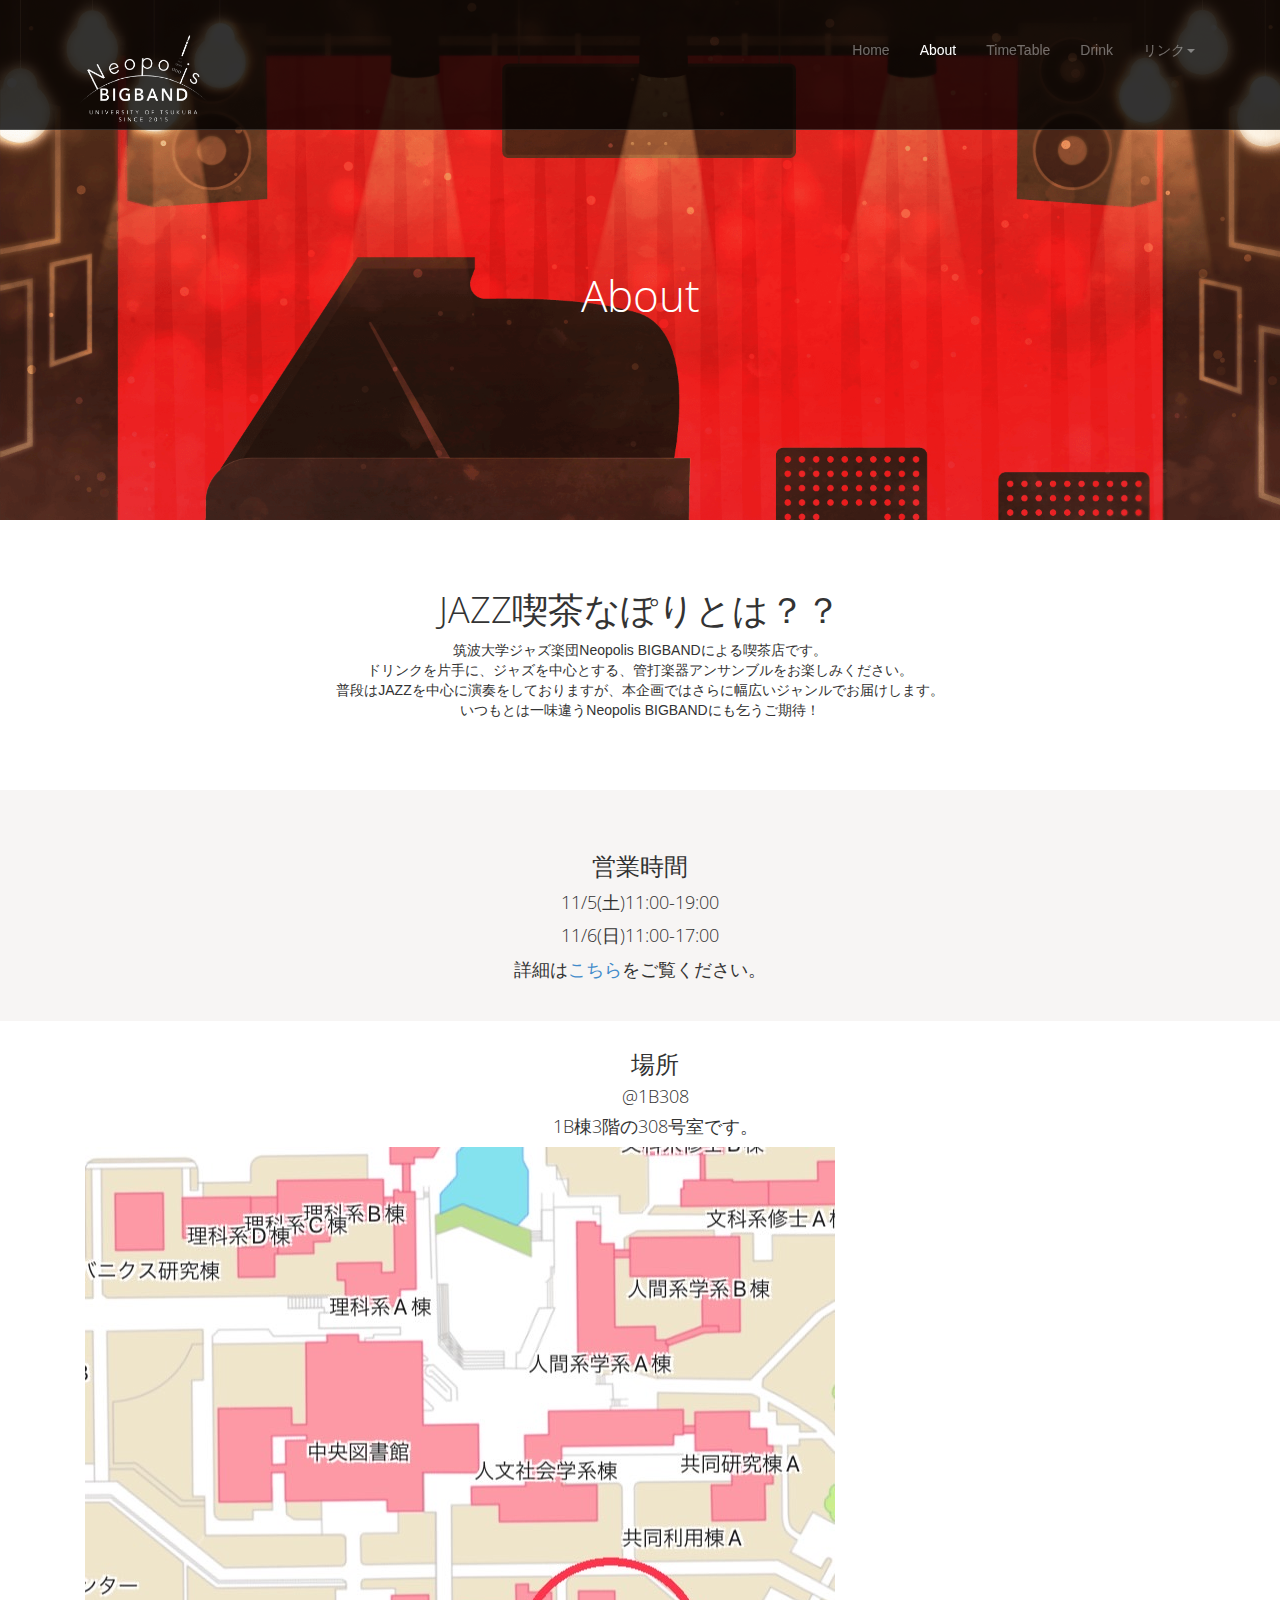
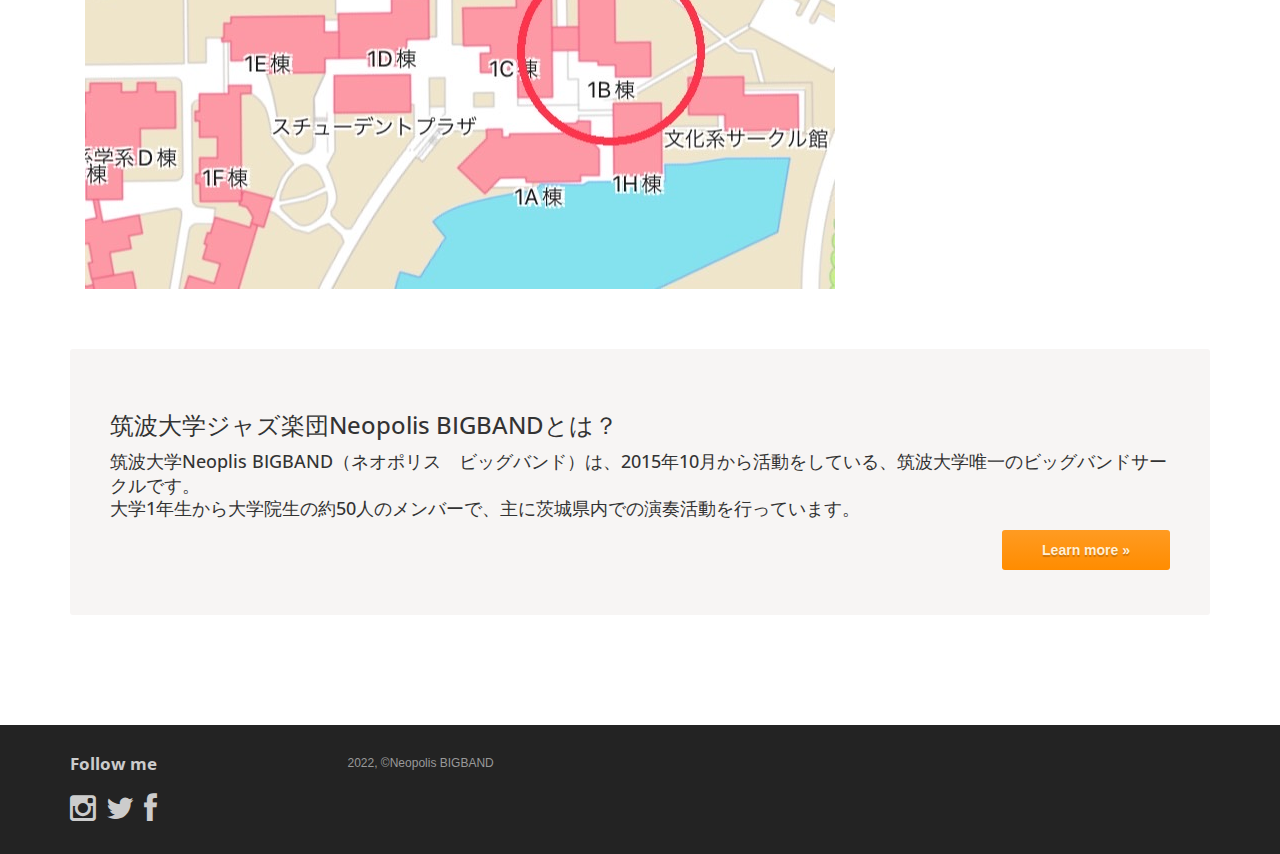
==== about.html @ 0c114110 "Add files via upload" ====
<!DOCTYPE html>
<!-- gitのやり方はhttps://miya-system-works.com/blog/detail/vscode-github/　を参考にしたよ -->
<!-- ファイル名変えたから正しく動くかチェック -->
<html lang="ja">

<head>
	<meta charset="utf-8">
	<meta name="viewport" content="width=device-width, initial-scale=1.0">
	<meta name="description" content="">
	<meta name="author" content="Sergey Pozhilov (GetTemplate.com)">

	<title>NeopolisBIGBAND雙峰祭特設サイト</title>


	<link rel="stylesheet" media="screen" href="http://fonts.googleapis.com/css?family=Open+Sans:300,400,700">
	<link rel="stylesheet" href="assets/css/bootstrap.min.css">
	<link rel="stylesheet" href="assets/css/font-awesome.min.css">

	<!-- Custom styles for our template -->
	<link rel="stylesheet" href="assets/css/bootstrap-theme.css" media="screen">
	<link rel="stylesheet" href="assets/css/main.css">

	<!-- HTML5 shim and Respond.js IE8 support of HTML5 elements and media queries -->
	<!--[if lt IE 9]>
	<script src="assets/js/html5shiv.js"></script>
	<script src="assets/js/respond.min.js"></script>
	<![endif]-->
</head>

<body class="home">
	<!-- Fixed navbar -->
	<div class="navbar navbar-inverse navbar-fixed-top headroom">
		<div class="container">
			<div class="navbar-header">
				<!-- Button for smallest screens -->
				<button type="button" class="navbar-toggle" data-toggle="collapse" data-target=".navbar-collapse"><span
						class="icon-bar"></span> <span class="icon-bar"></span> <span class="icon-bar"></span> </button>
				<a class="navbar-brand" href="index.html"><img src="assets/img/Neopolis_logo.png"
						alt="Progressus HTML5 template" width="150" height="100"></a>
			</div>
			<div class="navbar-collapse collapse">
				<ul class="nav navbar-nav pull-right">
					<li><a href="index.html">Home</a></li>
					<li class="active"><a href="#">About</a></li>
					<li><a href="timetable.html">TimeTable</a></li>
					<li><a href="drink.html">Drink</a></li>
					<li class="dropdown">
						<a href="#" class="dropdown-toggle" data-toggle="dropdown">リンク<b class="caret"></b></a>
						<ul class="dropdown-menu">
							<li><a href="https://www.stb.tsukuba.ac.jp/~neopolis/">NeopolisBIGBAND常設サイト</a></li>
							<li><a href="https://instagram.com/neopolisbigband?igshid=YmMyMTA2M2Y=">Instagram</a></li>
							<li><a href="https://twitter.com/neopolisbigband">Twitter</a></li>
							<li><a href="https://www.facebook.com/tsukuba.neopolis">Facebook</a></li>
						</ul>
					</li>
				</ul>
			</div>
			<!--/.nav-collapse -->
		</div>
	</div>
	<!-- /.navbar -->

	<!-- Header -->
	<header id="head">
		<div class="container">
			<div class="row">
				<h1 class="lead">About</h1>
			</div>
		</div>
	</header>
	<!-- /Header -->

	<!-- Intro -->
	<div class="container text-center">
		<br> <br>
		<h1 class="thin">JAZZ喫茶なぽりとは？？</h1>
		<p>
			筑波大学ジャズ楽団Neopolis BIGBANDによる喫茶店です。<br>
			ドリンクを片手に、ジャズを中心とする、管打楽器アンサンブルをお楽しみください。<br>
			普段はJAZZを中心に演奏をしておりますが、本企画ではさらに幅広いジャンルでお届けします。<br>
			いつもとは一味違うNeopolis BIGBANDにも乞うご期待！
		</p>
	</div>
	<!-- /Intro-->

	<!-- Highlights - jumbotron -->
	<div class="jumbotron top-space">
		<div class="container">
			<h3 class="text-center thin">営業時間</h3>
			<h4 class="text-center thin">11/5(土)11:00-19:00</h4>
			<h4 class="text-center thin">11/6(日)11:00-17:00</h4>
			<h4 class="text-center thin">詳細は<a href="timetable.html">こちら</a>をご覧ください。</h4>
		</div>
	</div>
	<!-- /Highlights -->

	<!-- container -->
	<div class="container">

		<div class="container">
			<h3 class="text-center thin">場所</h3>
			<h4 class="text-center thin">@1B308</h4>
			<h4 class="text-center thin">1B棟3階の308号室です。</h4>
			<img src="assets/img/map.jpg">

		</div>


		<div class="jumbotron top-space">
			<h3>筑波大学ジャズ楽団Neopolis BIGBANDとは？</h3>
			<h4>筑波大学Neoplis
				BIGBAND（ネオポリス　ビッグバンド）は、2015年10月から活動をしている、筑波大学唯一のビッグバンドサークルです。<br>
				大学1年生から大学院生の約50人のメンバーで、主に茨城県内での演奏活動を行っています。</h4>
			<p class="text-right"><a class="btn btn-primary btn-large"
					href="https://www.stb.tsukuba.ac.jp/~neopolis/profile/">Learn more »</a></p>
		</div>

	</div> <!-- /container -->

	<!-- Social links. @TODO: replace by link/instructions in template -->
	<section id="social">
		<div class="container">
			<div class="wrapper clearfix">
				<!-- AddThis Button BEGIN -->
				<div class="addthis_toolbox addthis_default_style">
					<a class="addthis_button_facebook_like" fb:like:layout="button_count"></a>
					<a class="addthis_button_tweet"></a>
					<a class="addthis_button_linkedin_counter"></a>
					<a class="addthis_button_google_plusone" g:plusone:size="medium"></a>
				</div>
				<!-- AddThis Button END -->
			</div>
		</div>
	</section>
	<!-- /social links -->


	<footer id="footer" class="top-space">

		<div class="footer1">
			<div class="container">
				<div class="row">

					<div class="col-md-3 widget">
						<h3 class="widget-title">Follow me</h3>
						<div class="widget-body">
							<p class="follow-me-icons">
								<a href="https://instagram.com/neopolisbigband?igshid=YmMyMTA2M2Y="><i
										class="fa fa-instagram fa-2"></i></a>
								<a href="https://twitter.com/neopolisbigband"><i class="fa fa-twitter fa-2"></i></a>
								<a href="https://www.facebook.com/tsukuba.neopolis"><i
										class="fa fa-facebook fa-2"></i></a>
							</p>
						</div>
					</div>
					<div>
						2022, &copy;Neopolis BIGBAND
					</div>

				</div> <!-- /row of widgets -->
			</div>
		</div>

	</footer>





	<!-- JavaScript libs are placed at the end of the document so the pages load faster -->
	<script src="http://ajax.googleapis.com/ajax/libs/jquery/1.10.2/jquery.min.js"></script>
	<script src="http://netdna.bootstrapcdn.com/bootstrap/3.0.0/js/bootstrap.min.js"></script>
	<script src="assets/js/headroom.min.js"></script>
	<script src="assets/js/jQuery.headroom.min.js"></script>
	<script src="assets/js/template.js"></script>
</body>

</html>
---- assets/css/main.css ----
/* Header */
#head { background:#181015 url( ../img/jazzbar.png) no-repeat; background-size: cover; min-height:520px; text-align: center; padding-top:240px; color:white; font-family:"Open sans", Helvetica, Arial; font-weight:300; }
#head.secondary { height:100px; min-height: 100px; padding-top:0px; }
	#head .lead { font-family:"Open sans", Helvetica, Arial; font-size:44px; margin-bottom:6px; color:white; line-height:1.15em; } 
	#head .tagline { color:rgba(255,255,255,0.75); margin-bottom:25px; }
		#head .tagline a { color:#fff; } 
	#head .btn { margin-bottom:10px;}
	#head .btn-default { text-shadow: none; background:transparent; color:rgba(255,255,255,.5); -webkit-box-shadow:inset 0px 0px 0px 3px rgba(255,255,255,.5); -moz-box-shadow:inset 0px 0px 0px 3px rgba(255,255,255,.5); box-shadow:inset 0px 0px 0px 3px rgba(255,255,255,.5); background: transparent; }
		#head .btn-default:hover,
		#head .btn-default:focus { color:rgba(255,255,255,.8); -webkit-box-shadow:inset 0px 0px 0px 3px rgba(255,255,255,.8); -moz-box-shadow:inset 0px 0px 0px 3px rgba(255,255,255,.8); box-shadow:inset 0px 0px 0px 3px rgba(255,255,255,.8); background: transparent; }
		#head .btn-default:active, 
		#head .btn-default.active { color:#fff; -webkit-box-shadow:inset 0px 0px 0px 3px #fff; -moz-box-shadow:inset 0px 0px 0px 3px #fff; box-shadow:inset 0px 0px 0px 3px #fff; background: transparent; }

@media (max-width: 767px) {
	#head { min-height:420px; padding-top:160px; }
	#head .lead { font-size: 34px; }
}


/* Autohide navbar */
.slideUp { top:-100px; }
.headroom { -webkit-transition: all 0.4s ease-out; -moz-transition: all 0.4s ease-out; -o-transition: all 0.4s ease-out; transition: all 0.4s ease-out; }


/* Highlights (in jumbotron in most cases) */
.highlight { margin-top:40px; }
	.h-caption { text-align: center; } 
	.h-caption i { display:block; font-size: 54px; color:#382526; margin-bottom:36px; }
	.h-caption h4 { color:#382526; font-size: 16px; font-weight: bold; margin-bottom:20px; }
	.h-body { }


/* Typography */
h1, h2, h3, h4, h5, h6 { font-family:"Open sans", Helvetica, Arial; }
h1, .h1, h2, .h2, h3, .h3 { margin-top:30px; } 
blockquote { font-style: italic; font-family: Georgia; color:#999; margin:30px 0 30px; }
label { color: #777; }
.thin { font-weight:300; }
.page-title { margin-top:20px; font-weight:300; }
.text-muted { color:#888; }
.breadcrumb { background:none; padding:0; margin:30px 0 0px 0; }
ul.list-spaces li{ margin-bottom:10px; }

/* Helpers */
.container-full { margin: 0 auto; width: 100%; }
.top-space { margin-top: 60px; }
.top-margin { margin-top:20px; }

img { max-width:100%; }
img.pull-right { margin-left: 10px; }
img.pull-left { margin-right: 10px; }
#map { width:100%; height:280px; }
#social { margin-top:50px; margin-bottom:50px; }
	#social .wrapper { width:340px; margin:0 auto; }

/* Main content block */
.maincontent { }

/* Sidebars */
.sidebar { padding-top:36px; padding-bottom:30px; }
	.sidebar .widget { margin-bottom:20px; }
	.sidebar h1, .sidebar .h1, .sidebar h2, .sidebar .h2, .sidebar h3, .sidebar .h3 { margin-top:20px; } 

/* Footer */
.footer1 { background: #232323; padding: 30px 0 0 0; font-size: 12px; color: #999; }
	.footer1 a { color: #ccc; }
		.footer1 a:hover {color: #fff; }
	.footer1 .widget { margin-bottom:30px; }		
	.footer1 .widget-title { font-size: 17px; font-weight: bold; color: #ccc; margin: 0 0 20px; }
	.footer1 .entry-meta { border-top: 1px solid #ccc; border-bottom: 1px solid #ccc; margin: 0 0 35px 0; padding: 2px 0; color: #888888; font-size: 12px; font-size: 0.75rem; }
		.footer1 .entry-meta a { color: #333333; }
		.footer1 .entry-meta .meta-in { border-top: 1px solid #ccc; border-bottom: 1px solid #ccc; padding: 10px 0; }
	.follow-me-icons { font-size:30px; }		
		.follow-me-icons i { float:left; margin:0 10px 0 0; }		

.footer2 { background: #191919; padding: 15px 0; color: #777; font-size: 12px; }
	.footer2 a { color: #aaa; }
		.footer2 a:hover { color: #fff; }
		.footer2 p { margin: 0; }

	.widget-simplenav { margin-left:-5px; }		
	.widget-simplenav a{ margin:0 5px; }
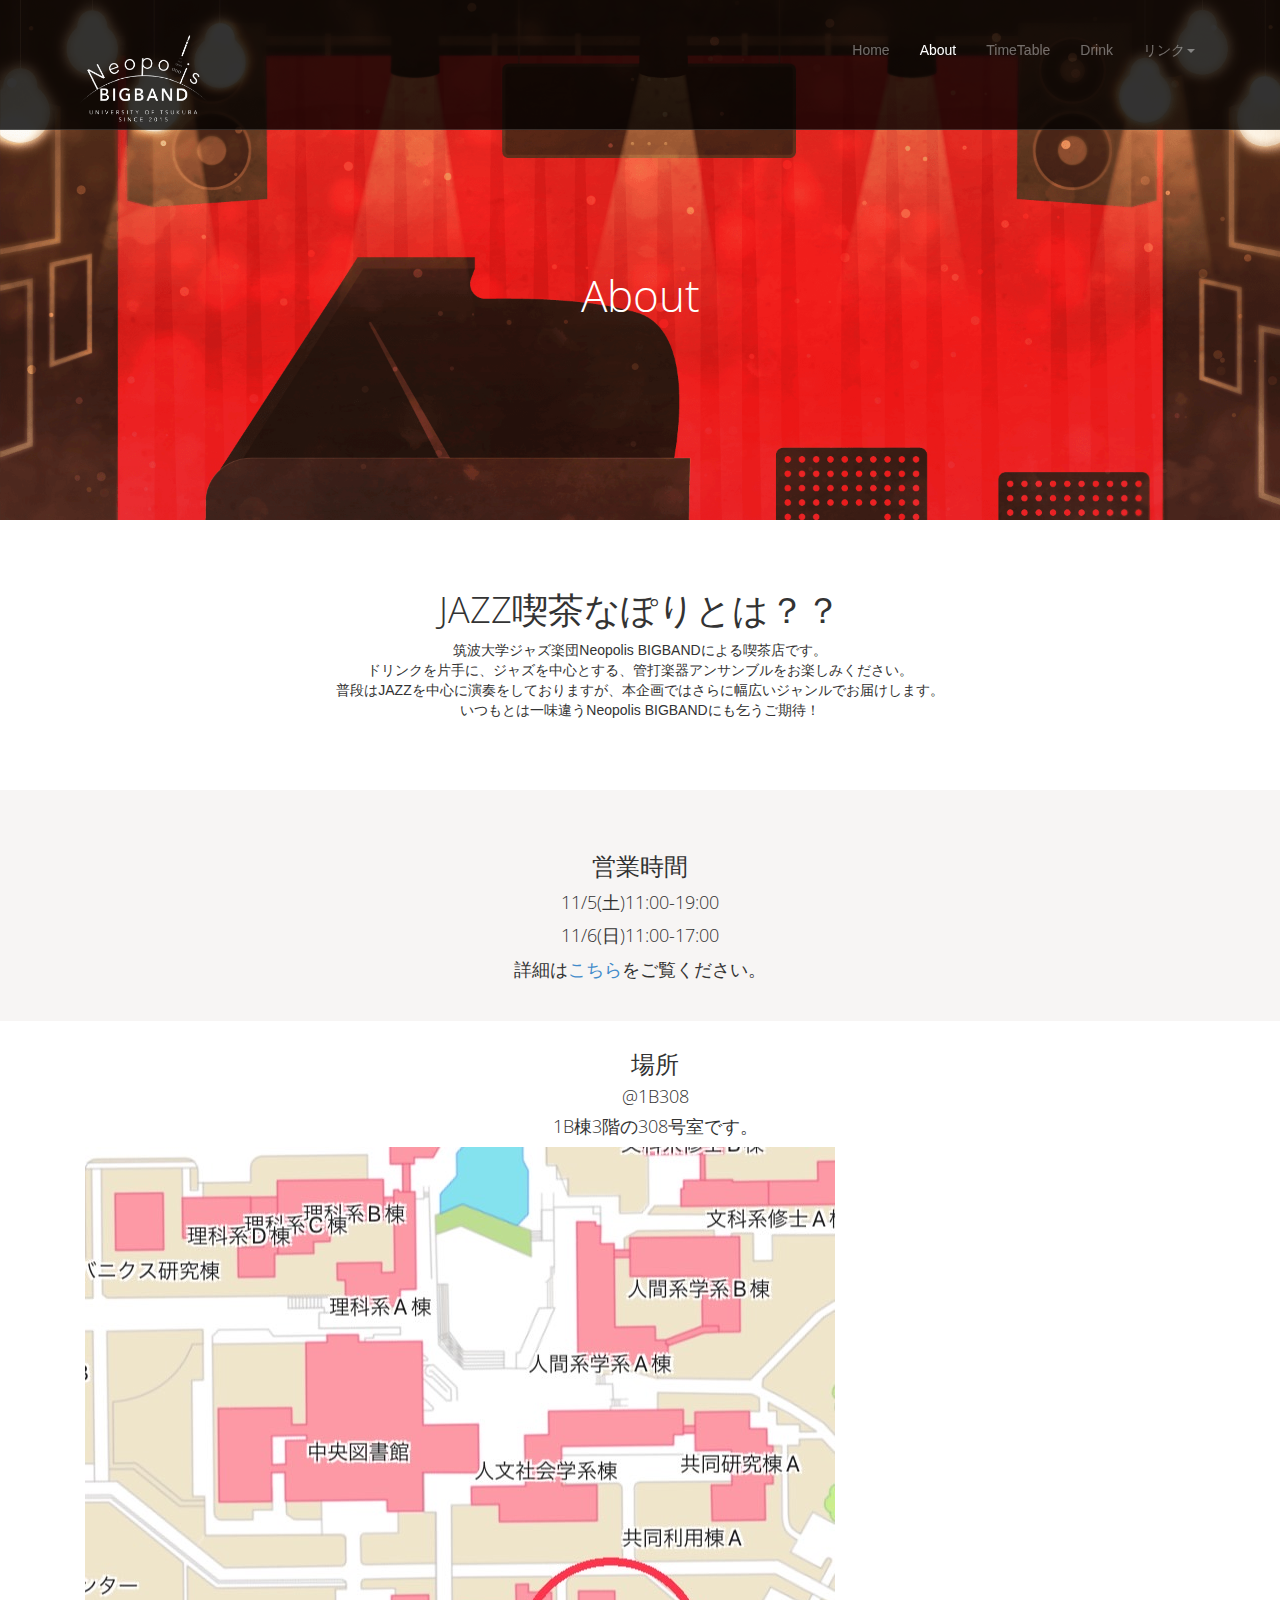
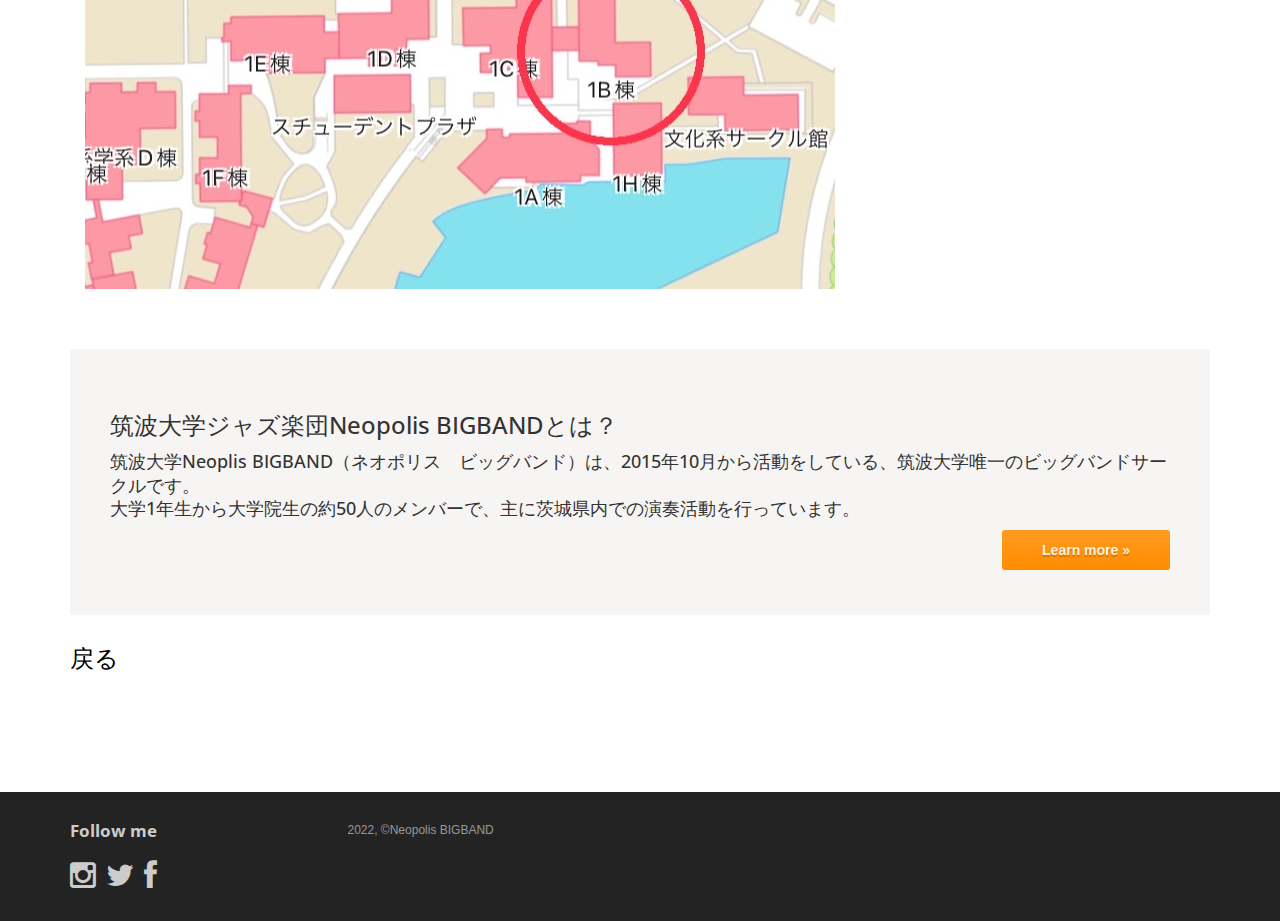
==== commit e5982d09: "Add files via upload" ====
--- a/about.html
+++ b/about.html
@@ -114,6 +114,7 @@
 			<p class="text-right"><a class="btn btn-primary btn-large"
 					href="https://www.stb.tsukuba.ac.jp/~neopolis/profile/">Learn more »</a></p>
 		</div>
+		<h3><a href="index.html" style="color:black">戻る</a></h3>
 
 	</div> <!-- /container -->
 
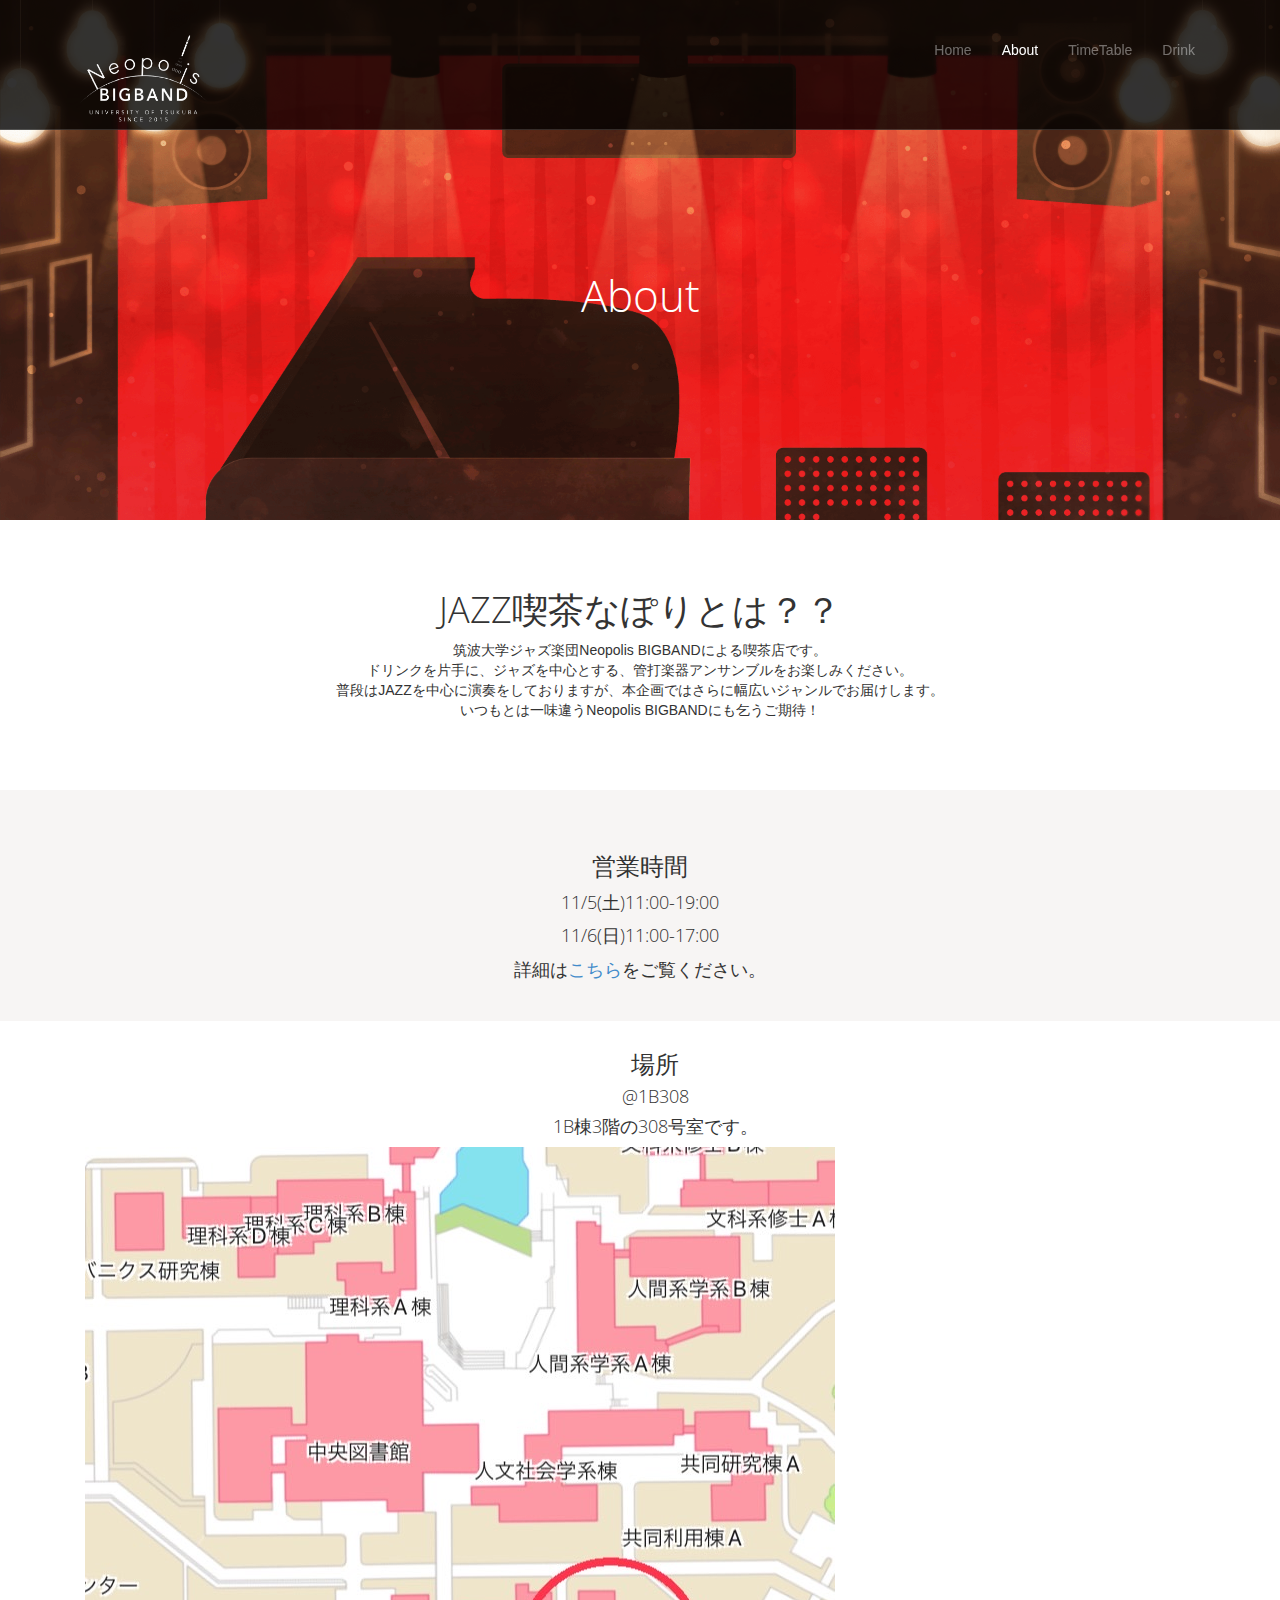
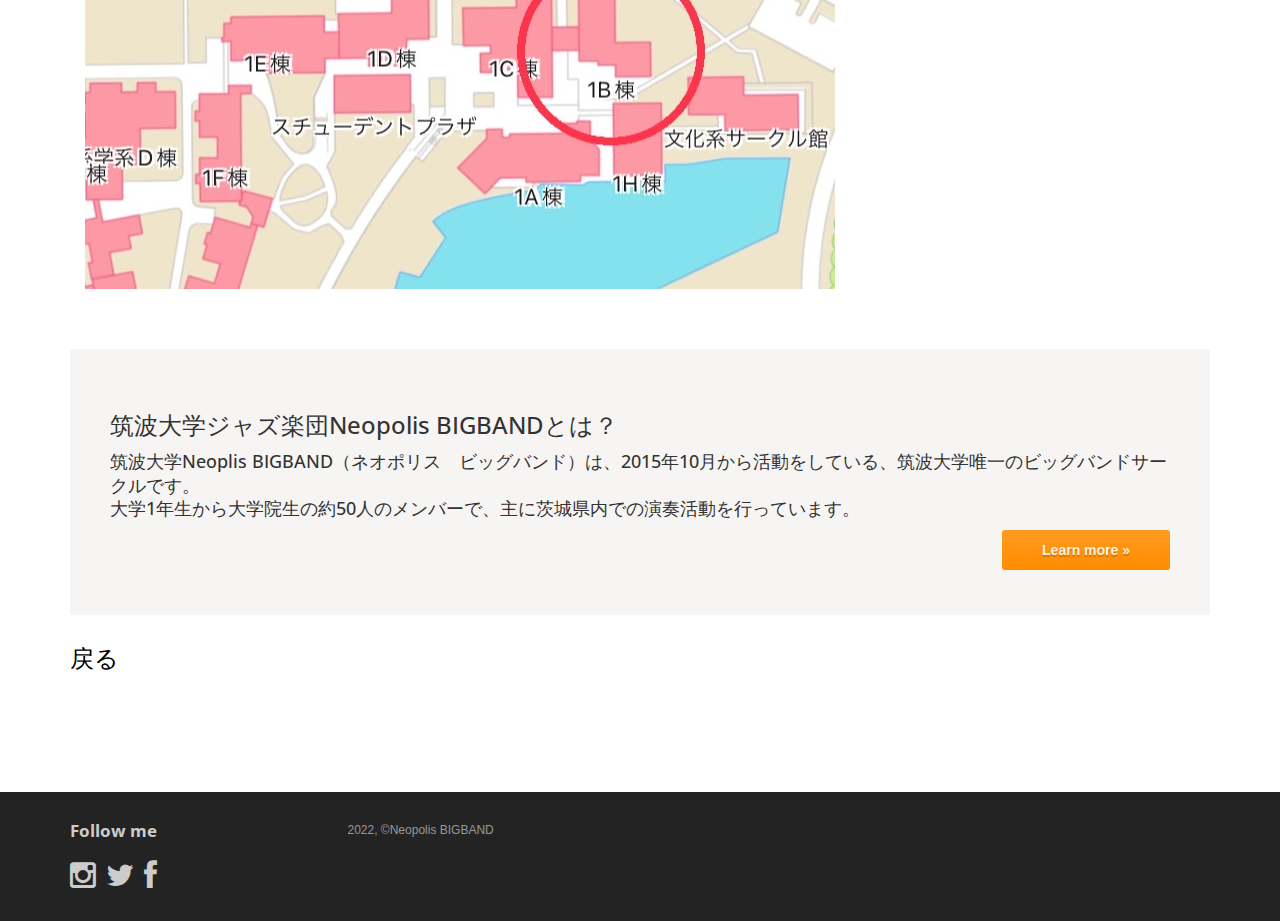
==== commit 39b75487: "メニューバーの変更、ドリンク、タイムテーブルなど" ====
--- a/about.html
+++ b/about.html
@@ -44,15 +44,6 @@
 					<li class="active"><a href="#">About</a></li>
 					<li><a href="timetable.html">TimeTable</a></li>
 					<li><a href="drink.html">Drink</a></li>
-					<li class="dropdown">
-						<a href="#" class="dropdown-toggle" data-toggle="dropdown">リンク<b class="caret"></b></a>
-						<ul class="dropdown-menu">
-							<li><a href="https://www.stb.tsukuba.ac.jp/~neopolis/">NeopolisBIGBAND常設サイト</a></li>
-							<li><a href="https://instagram.com/neopolisbigband?igshid=YmMyMTA2M2Y=">Instagram</a></li>
-							<li><a href="https://twitter.com/neopolisbigband">Twitter</a></li>
-							<li><a href="https://www.facebook.com/tsukuba.neopolis">Facebook</a></li>
-						</ul>
-					</li>
 				</ul>
 			</div>
 			<!--/.nav-collapse -->
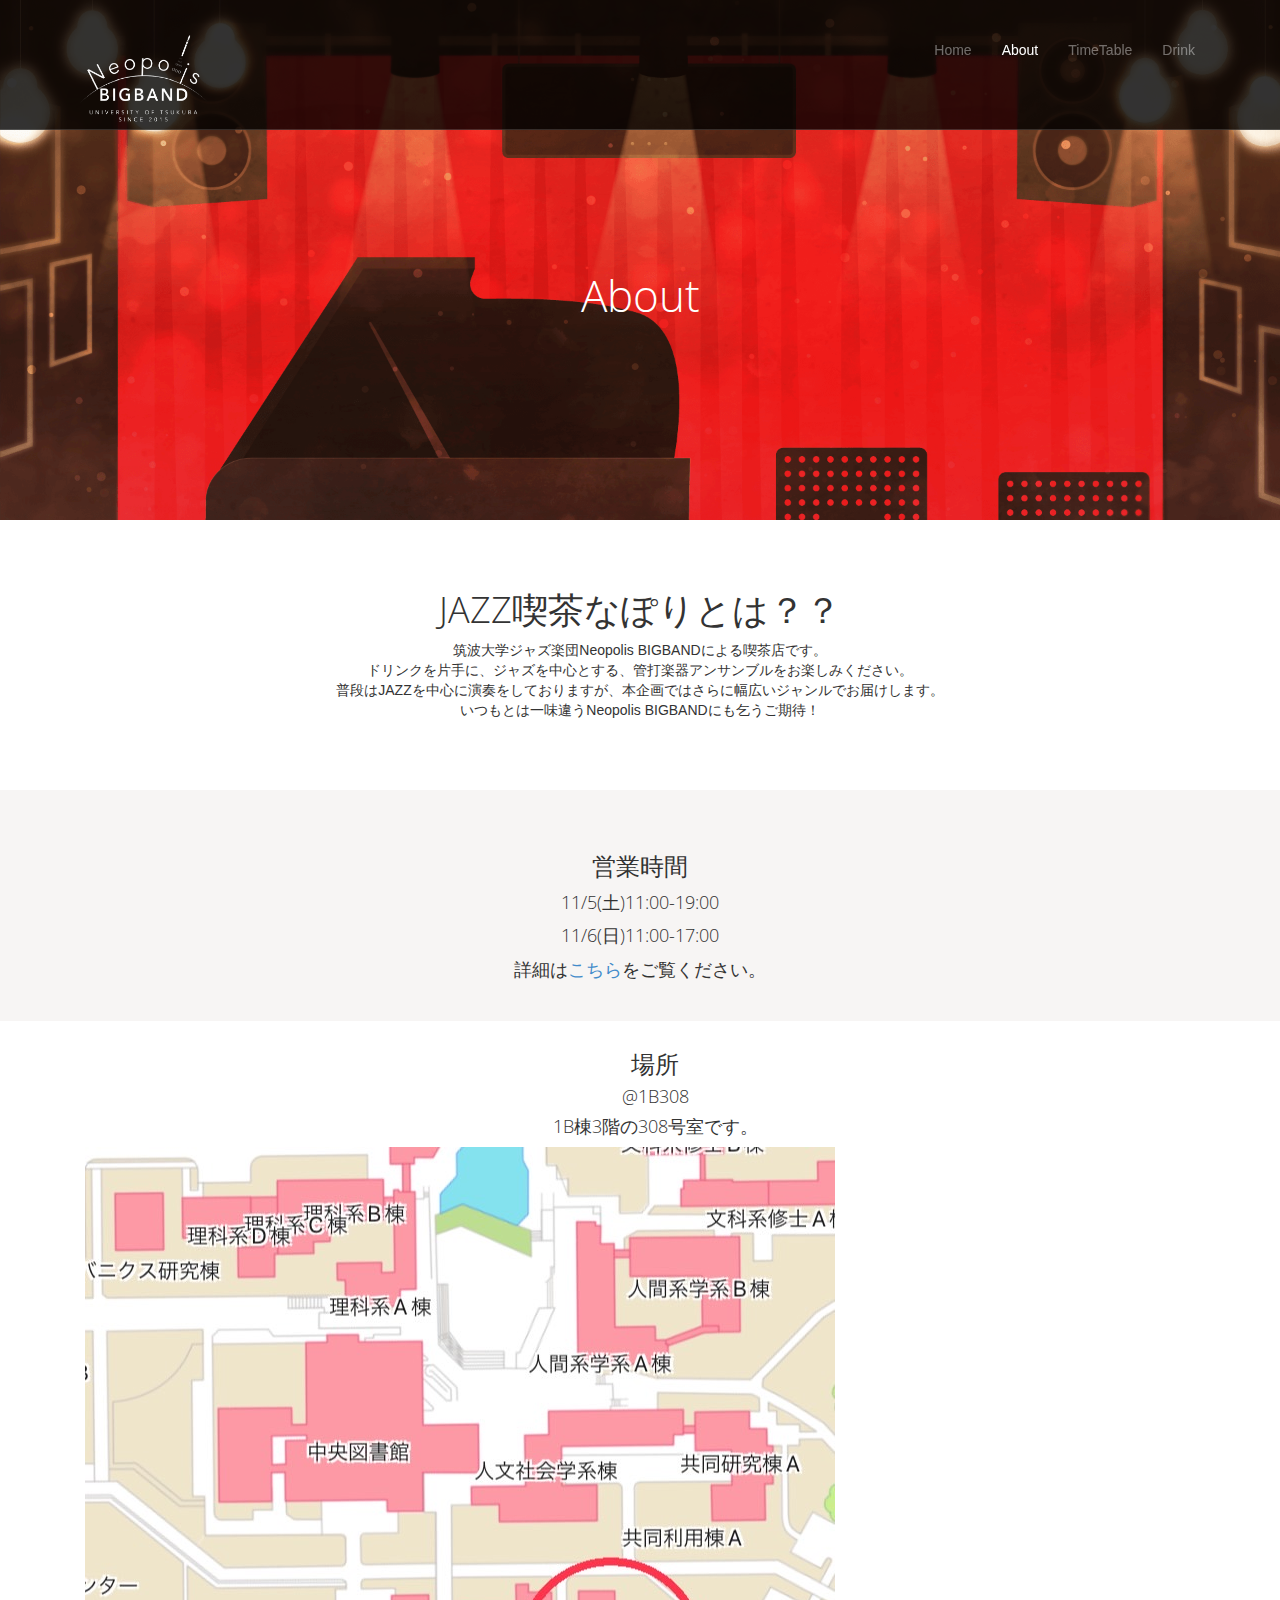
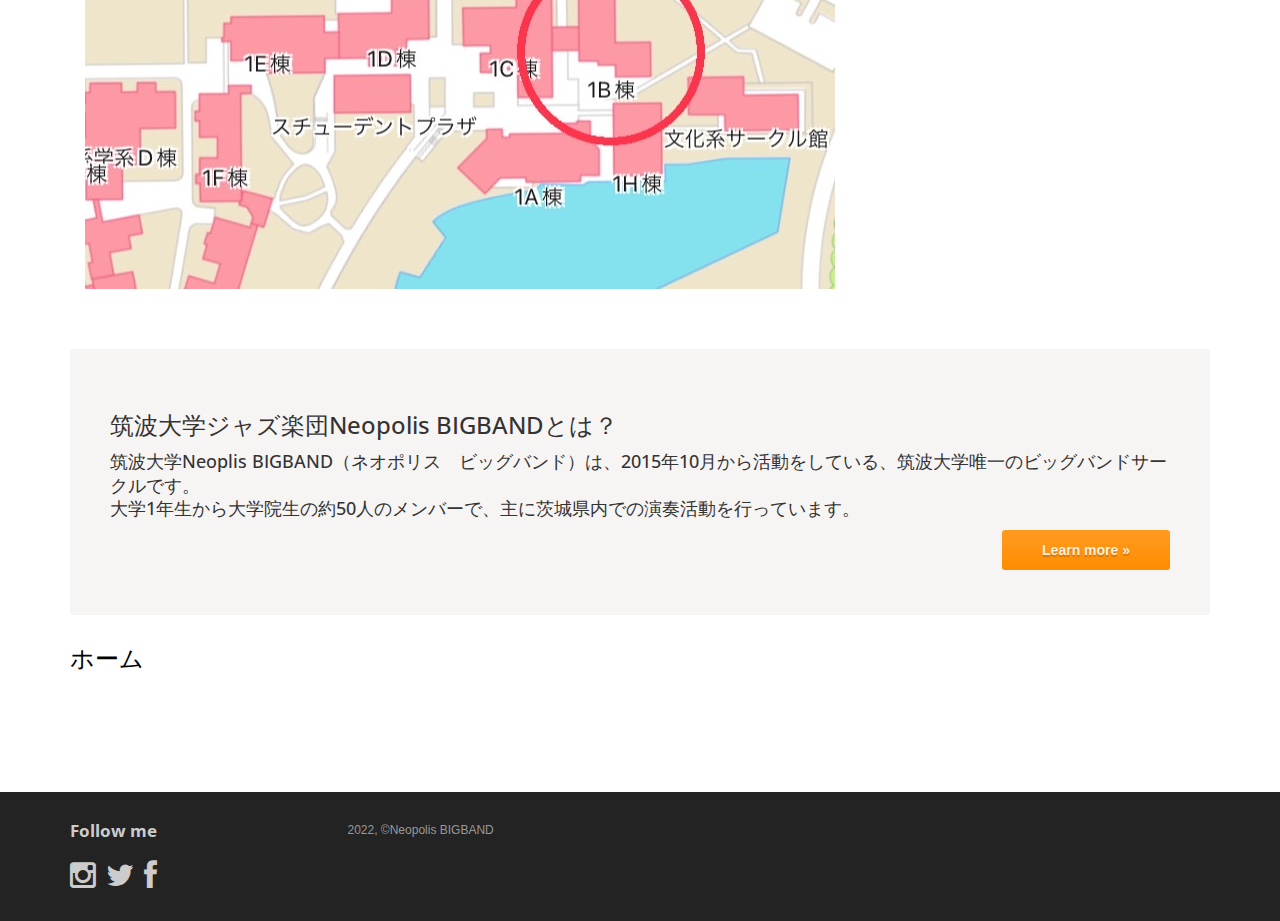
==== commit 87dfab1f: "ホーム" ====
--- a/about.html
+++ b/about.html
@@ -105,7 +105,7 @@
 			<p class="text-right"><a class="btn btn-primary btn-large"
 					href="https://www.stb.tsukuba.ac.jp/~neopolis/profile/">Learn more »</a></p>
 		</div>
-		<h3><a href="index.html" style="color:black">戻る</a></h3>
+		<h3><a href="index.html" style="color:black">ホーム</a></h3>
 
 	</div> <!-- /container -->
 
